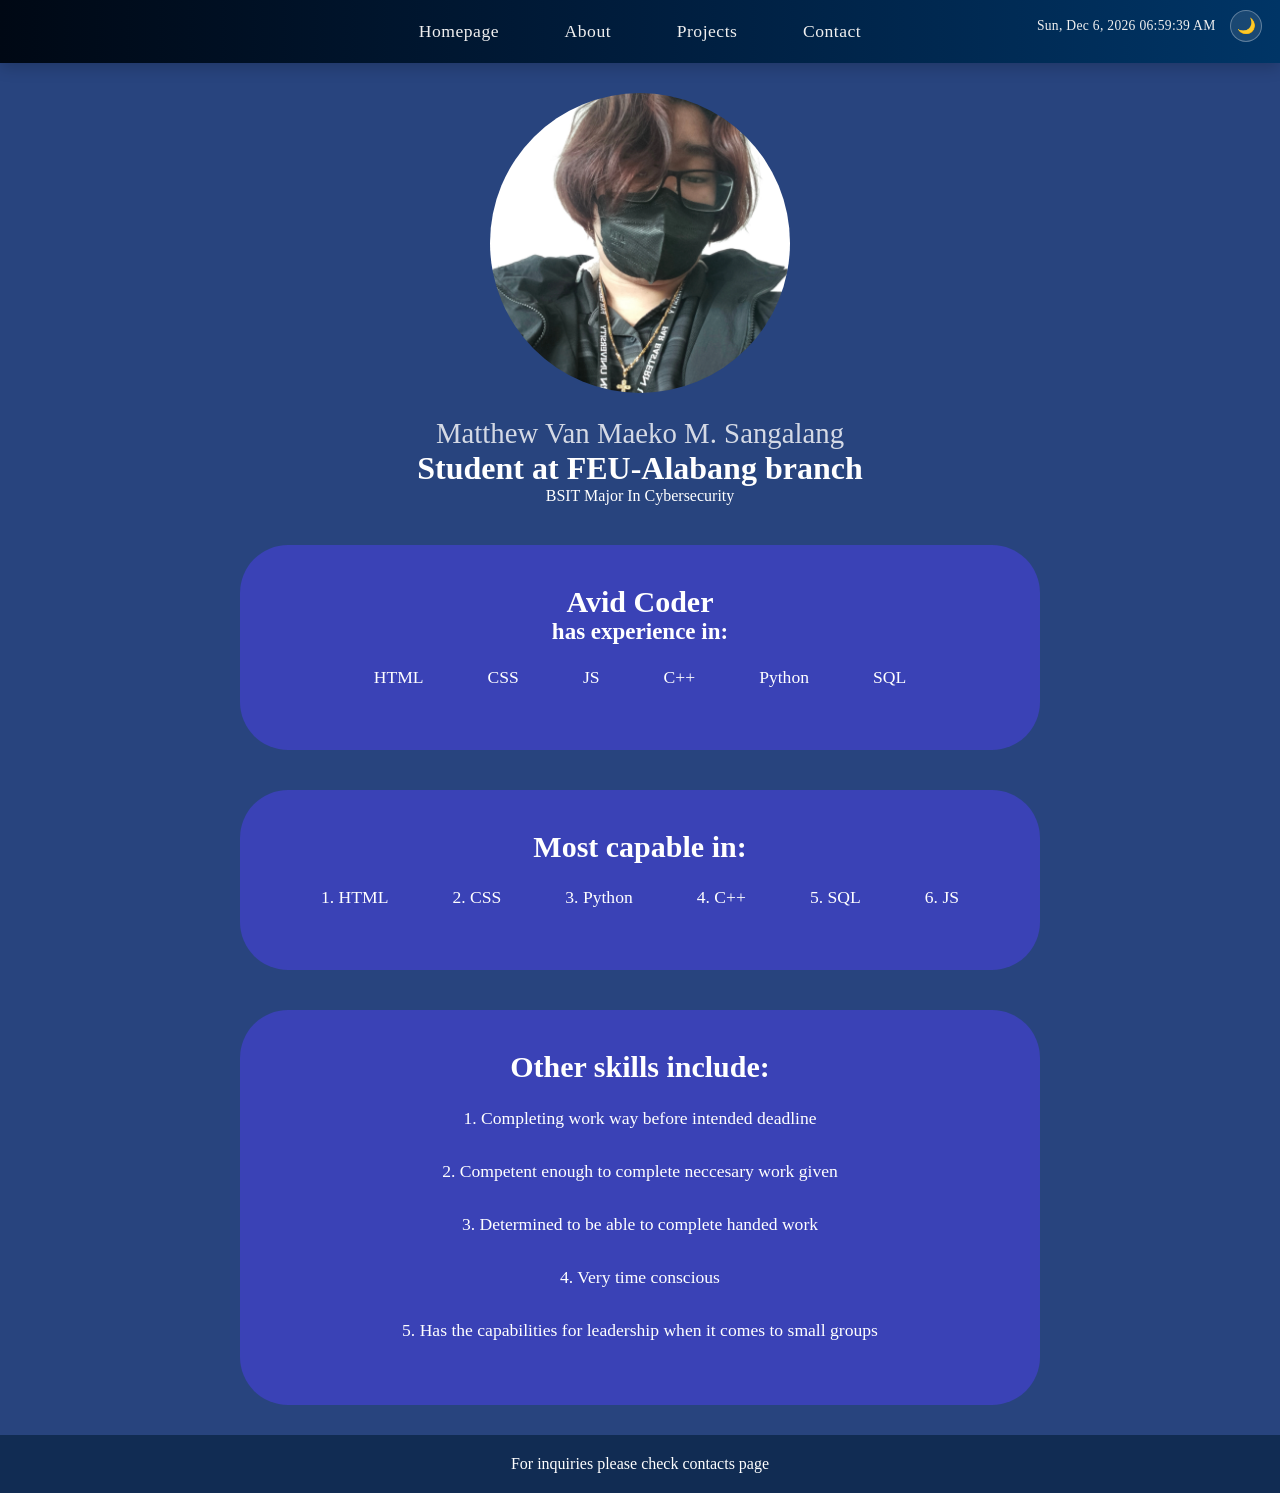
==== index.html @ 90e54bc5 "Rename homepage.html to index.html changed to index to accomodate deployment" ====
<!DOCTYPE html>
<html lang="en">
<head>
    <meta charset="UTF-8">
    <meta name="viewport" content="width=device-width, initial-scale=1.0">
    <title>Homepage</title>
    <link rel="stylesheet" href="style.css">
    <script src="script.js"></script>   
</head>
<body>
     <header>
        <div class="topbar-widget">
            <span id="datetime" class="datetime"></span>
            <button id="themeToggle" class="theme-toggle" aria-label="Toggle light/dark theme">🌙</button>
        </div>
        <nav>
            <ul class="nav-links">
                <li><a href="homepage.html">Homepage</a></li>
                <li><a href="about.html">About</a></li>
                <li><a href="projects.html">Projects</a></li>
                <li><a href="contacts.html">Contact</a></li>
            </ul>
        </nav>
    </header>

    <section id="me" class="me">
        <div class="info-box">
            <img src="images/me.webp" alt="my image here">
                <div class="text">
                    <h3>Matthew Van Maeko M. Sangalang</h3>
                    <h1>Student at FEU-Alabang branch</h1>
                    <span>BSIT Major In Cybersecurity</span>
                </div>
    </section>

    <section id="intro-card" class="intro-card">
        <h3>Avid Coder</h3>
        <h4>has experience in:</h4>
        <ul id="explist" class="explist">
            <li>HTML</li>
            <li>CSS</li>
            <li>JS</li>
            <li>C++</li>
            <li>Python</li>
            <li>SQL</li>
        </ul>
    </section>

    <section id="capcard" class="capcard">
        <h3>Most capable in:</h3>
        <ul id="caplist" class="caplist">
            <li>1. HTML</li>
            <li>2. CSS</li>
            <li>3. Python</li>
            <li>4. C++</li>
            <li>5. SQL</li>
            <li>6. JS</li>
        </ul>
    </section>

    <section id="skillcard" class="skillcard">
        <h3>Other skills include:</h3>
        <ul id="sklist" class="sklist">
            <li>1. Completing work way before intended deadline</li>
            <li>2. Competent enough to complete neccesary work given</li>
            <li>3. Determined to be able to complete handed work</li>
            <li>4. Very time conscious</li>
            <li>5. Has the capabilities for leadership when it comes to small groups</li>
        </ul>
    </section>

    <footer id="hpfooter" class="hpfooter">For inquiries please check contacts page</footer>
</body>
</html>
---- style.css ----
*{
    margin: 0;
    padding: 0;
    box-sizing: border-box;
    font-family: 'Times New Roman';
    text-decoration: none;
    scroll-behavior: smooth;
    list-style: none;
}
body
{
    background-color: rgb(40, 68, 126);
}
nav {
  background: linear-gradient(90deg, #000814  , #001d3d  , #003566  );
  padding: 0.8rem 2rem;
  box-shadow: 0 4px 15px rgba(0, 0, 0, 0.2);
  position: sticky;
  top: 0;
  z-index: 1000;
}
.nav-links {
  list-style: none;
  margin: 0;
  padding: 0;
  display: flex;
  justify-content: center;
  gap: 2.5rem;
  flex-wrap: wrap;
}
.nav-links li {
  margin: 0;
}
.nav-links a {
  color: #f0f0f0;
  text-decoration: none;
  font-size: 1.1rem;
  font-weight: 500;
  padding: 0.5rem 0.8rem;
  transition: all 0.3s ease;
  display: inline-block;
  position: relative;
  letter-spacing: 0.5px;
}
.nav-links a::after {
  content: '';
  position: absolute;
  bottom: 0;
  left: 50%;
  width: 0;
  height: 2px;
  background: gold;
  transition: all 0.3s ease;
  transform: translateX(-50%);
}
.nav-links a:hover::after {
  width: 80%;
}
.nav-links a:hover {
  color: gold;
  transform: translateY(-2px);
}
.nav-links a:active {
  color:gold;
}

/* Homepage part */
.info-box{
    color: #ffffff;
    display: flex;
    flex-direction: column;
    text-align: center;
    align-items: center;
    justify-content: center;
    gap: 1.5rem;
}
.info-box h3
{
    font-size: 1.8rem;
    font-weight: 500;
    opacity: 0.8;
}
.info-box h1
{
    font-size: 2rem;
    font-weight: 600;
}
.me img
{
    margin-top: 30px;
    width: 300px;
    border-radius: 50%;
}
.intro-card 
{
    margin-top: 40px;
    max-width: 800px;
    width: 100%;
    background: rgb(58, 66, 182);
    border-radius: 3rem;
    padding: 2.5rem;
    margin-left: auto;
    margin-right: auto;
    color: white;
}
.intro-card h3
{
font-size: 30px;
text-align: center;
}
.intro-card h4
{
    font-size: 23px;
    text-align: center;
}
.explist 
 {
      list-style: none;
      display: flex;
      flex-wrap: wrap;         
      gap: 1.2rem 2rem;      
      padding: 0;
      margin: 1rem 0;
      justify-content: center;
    }
.explist li 
{
    text-align: center;
    font-size: 1.1rem;
    font-weight: 500;
    color: #ffffff;
    padding: 0.4rem 1rem;
    border-radius: 40px;
    transition: 0.2s;
}

.capcard 
{
    margin-top: 40px;
    max-width: 800px;
    width: 100%;
    background: rgb(58, 66, 182);
    border-radius: 3rem;
    padding: 2.5rem;
    margin-left: auto;
    margin-right: auto;
    color: white;
}
.capcard h3
{
font-size: 30px;
text-align: center;
} 
.caplist 
 {
      list-style: none;
      display: flex;
      flex-wrap: wrap;         
      gap: 1.2rem 2rem;      
      padding: 0;
      margin: 1rem 0;
      justify-content: center;
    }
.caplist li 
{
    text-align: center;
    font-size: 1.1rem;
    font-weight: 500;
    color: #ffffff;
    padding: 0.4rem 1rem;
    border-radius: 40px;
    transition: 0.2s;
}
.skillcard
{
    margin-top: 40px;
    max-width: 800px;
    width: 100%;
    background: rgb(58, 66, 182);
    border-radius: 3rem;
    padding: 2.5rem;
    margin-left: auto;
    margin-right: auto;
    color: white;
}
.skillcard h3
{
    font-size: 30px;
    text-align: center;
}
.sklist
{
    display: flex;
  flex-direction: column; 
  align-items: center;
  gap: 1rem;
  padding: 0;
  margin: 1rem 0;
  list-style: none;
}
.sklist li {
  text-align: center;
  font-size: 1.1rem;
  font-weight: 500;  
  padding: 0.5rem 1.5rem;
  border-radius: 40px;
  width: fit-content;
}
.hpfooter
{
margin-top: 30px;
text-align: center;
padding: 20px;
color: white;
background-color: #112c53;
}

/* About part */
.abtbox {
    display: flex;
    align-items: flex-start;
    gap: 2rem;
    margin-top: 40px;
    max-width: 1000px;
    width: 100%;
    background: rgb(58, 66, 182);
    border-radius: 3rem;
    padding: 2.5rem;
    margin-left: auto;
    margin-right: auto;
    color: white;
}

.abtbox img {
    margin-top: auto;
    margin-bottom: auto;
    width: 300px;
    border-radius: 50%;
    flex-shrink: 0;
}

.abtbox .abttext {
    flex: 1;
    margin-top: 30px;
    font-size: 33px;
}

.abtfooter{
    margin-top: 285px;
    text-align: center;
    padding: 20px;
    color: white;
    background-color: #112c53;
}

/* projects page */
.projects img{
    margin-top: 30px;
    margin-left: auto;
    margin-right: auto;
    display: flex;
    height: 700px;
}

.projtext{
    text-align: center;
    color: white;
}

/* contacts page */
.contbox {
    display: flex;
    align-items: flex-start;
    gap: 2rem;
    margin-top: 40px;
    max-width: 1000px;
    width: 100%;
    background: rgb(58, 66, 182);
    border-radius: 2rem;
    padding: 2.5rem;
    margin-left: auto;
    margin-right: auto;
    color: white;
}

.contlist{
    list-style: none;
  margin: 0;
  padding: 0;
  display: flex;
  justify-content: center;
  gap: 2.5rem;
  flex-wrap: wrap;
}

/* ===== Top-right widget: date/time + theme switcher ===== */
.topbar-widget {
    position: fixed;
    top: 10px;
    right: 18px;
    z-index: 1100;
    display: flex;
    align-items: center;
    gap: 0.9rem;
    color: #f0f0f0;
    font-size: 0.85rem;
    letter-spacing: 0.3px;
}
.datetime {
    white-space: nowrap;
}
.theme-toggle {
    background: rgba(255, 255, 255, 0.1);
    border: 1px solid rgba(255, 255, 255, 0.3);
    border-radius: 50%;
    width: 32px;
    height: 32px;
    line-height: 1;
    cursor: pointer;
    font-size: 0.95rem;
    color: inherit;
    display: flex;
    align-items: center;
    justify-content: center;
    transition: 0.2s ease;
}
.theme-toggle:hover {
    background: rgba(255, 255, 255, 0.25);
    transform: translateY(-1px);
}

@media (max-width: 640px) {
    .topbar-widget {
        position: static;
        justify-content: center;
        padding: 0.4rem 0 0;
        color: #f0f0f0;
    }
}

/* ===== Light Mode Theme (toggled via body.light-mode) ===== */
body.light-mode {
    background-color: #eef1f8;
}
body.light-mode nav {
    background: linear-gradient(90deg, #d6e0f0, #c3d2ea, #aec4e3);
    box-shadow: 0 4px 15px rgba(0, 0, 0, 0.08);
}
body.light-mode .nav-links a {
    color: #17233a;
}
body.light-mode .nav-links a:hover,
body.light-mode .nav-links a:active {
    color: #003566;
}
body.light-mode .nav-links a::after {
    background: #003566;
}
body.light-mode .topbar-widget {
    color: #17233a;
}
body.light-mode .theme-toggle {
    background: rgba(0, 0, 0, 0.05);
    border-color: rgba(0, 0, 0, 0.2);
}
body.light-mode .theme-toggle:hover {
    background: rgba(0, 0, 0, 0.12);
}
body.light-mode .info-box,
body.light-mode .intro-card,
body.light-mode .capcard,
body.light-mode .skillcard,
body.light-mode .abtbox,
body.light-mode .contbox {
    color: #17233a;
}
body.light-mode .intro-card,
body.light-mode .capcard,
body.light-mode .skillcard,
body.light-mode .abtbox,
body.light-mode .contbox {
    background: #dfe6f5;
}
body.light-mode .explist li,
body.light-mode .caplist li,
body.light-mode .sklist li {
    color: #17233a;
}
body.light-mode .hpfooter,
body.light-mode .abtfooter {
    background-color: #d6e0f0;
    color: #17233a;
}
body.light-mode .projtext {
    color: #17233a;
}
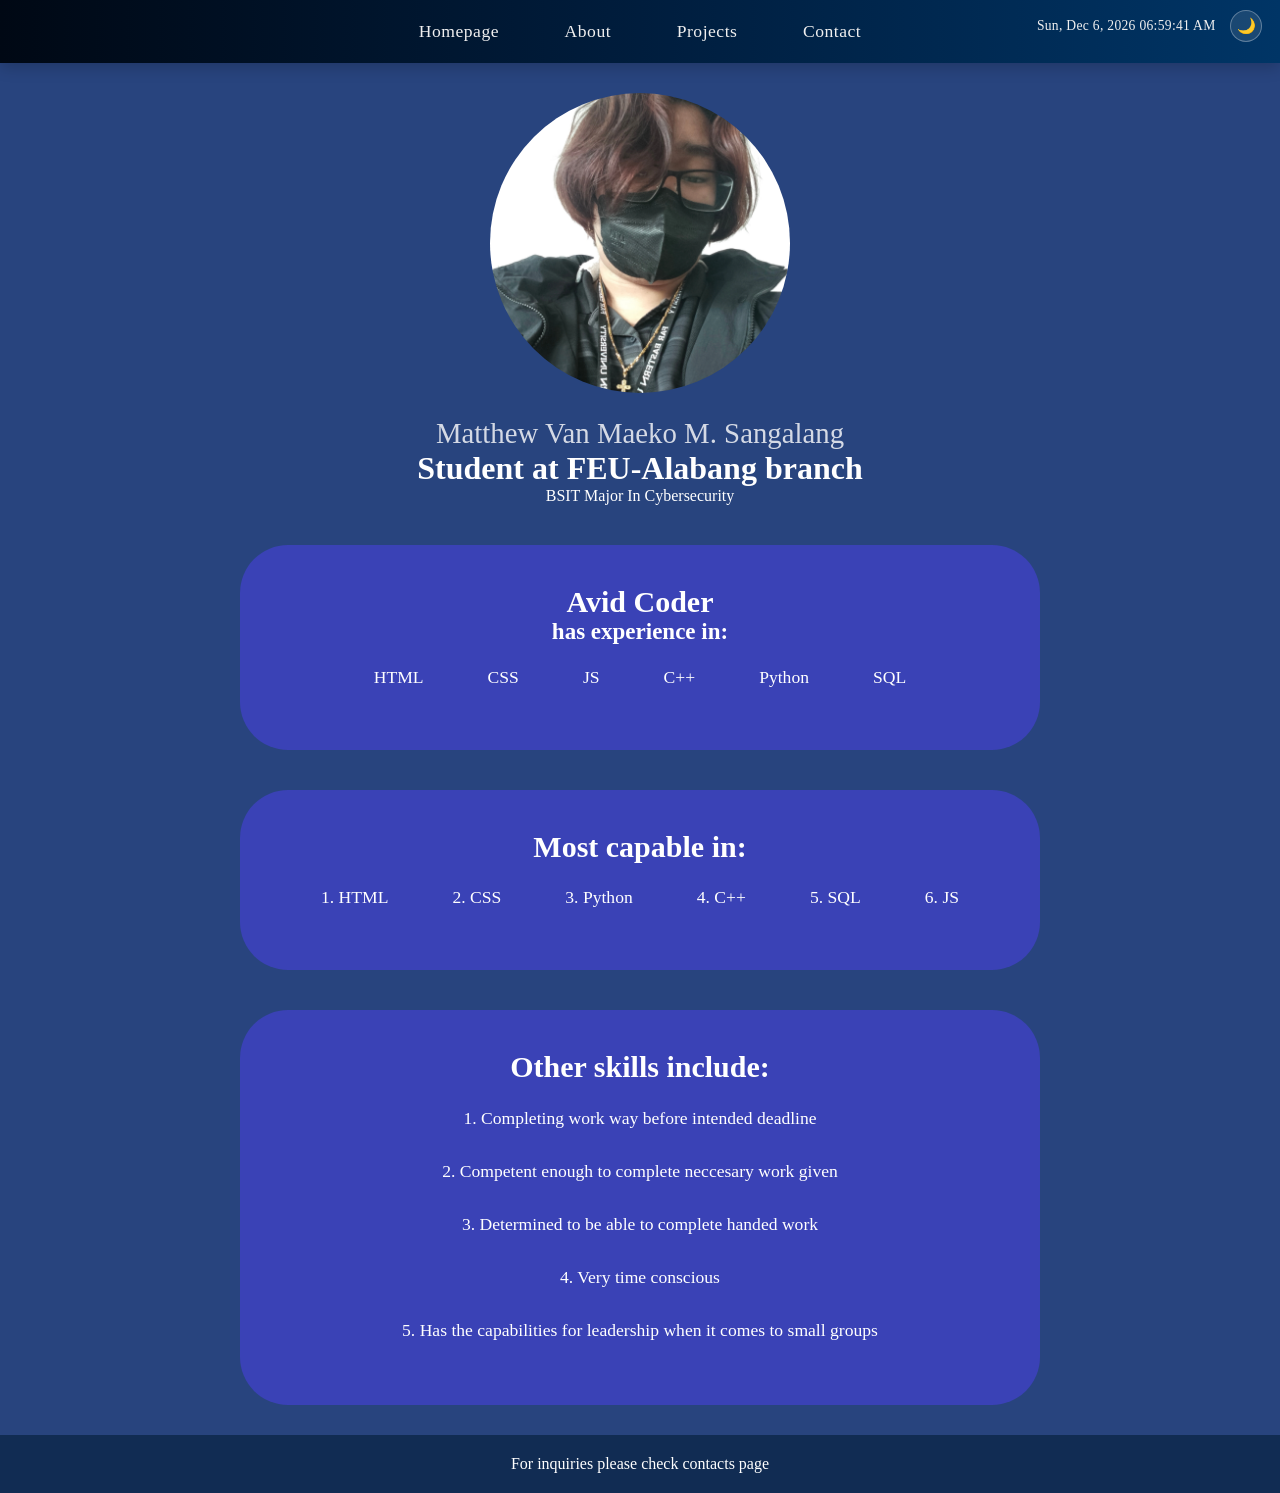
==== commit cc918049: "Update index.html fixing to accomodate deployment" ====
--- a/index.html
+++ b/index.html
@@ -15,7 +15,7 @@
         </div>
         <nav>
             <ul class="nav-links">
-                <li><a href="homepage.html">Homepage</a></li>
+                <li><a href="index.html">Homepage</a></li>
                 <li><a href="about.html">About</a></li>
                 <li><a href="projects.html">Projects</a></li>
                 <li><a href="contacts.html">Contact</a></li>
